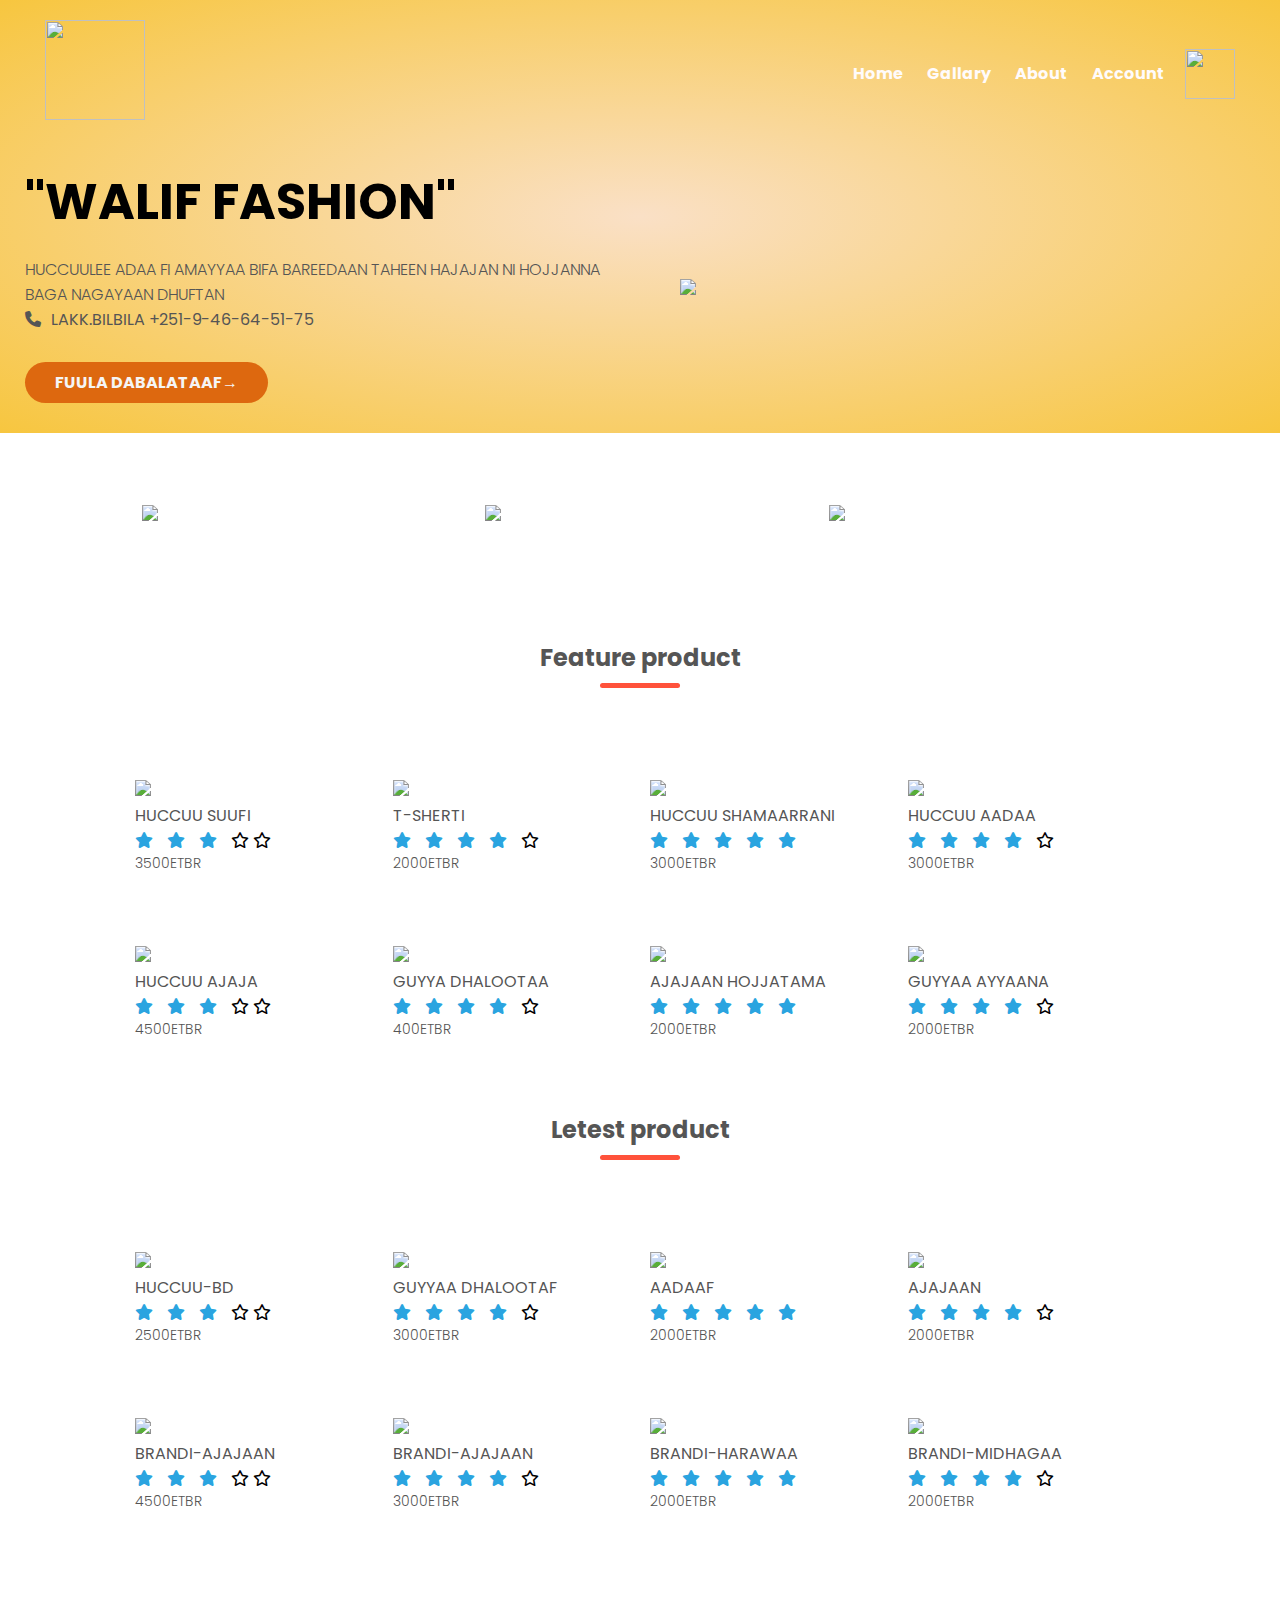
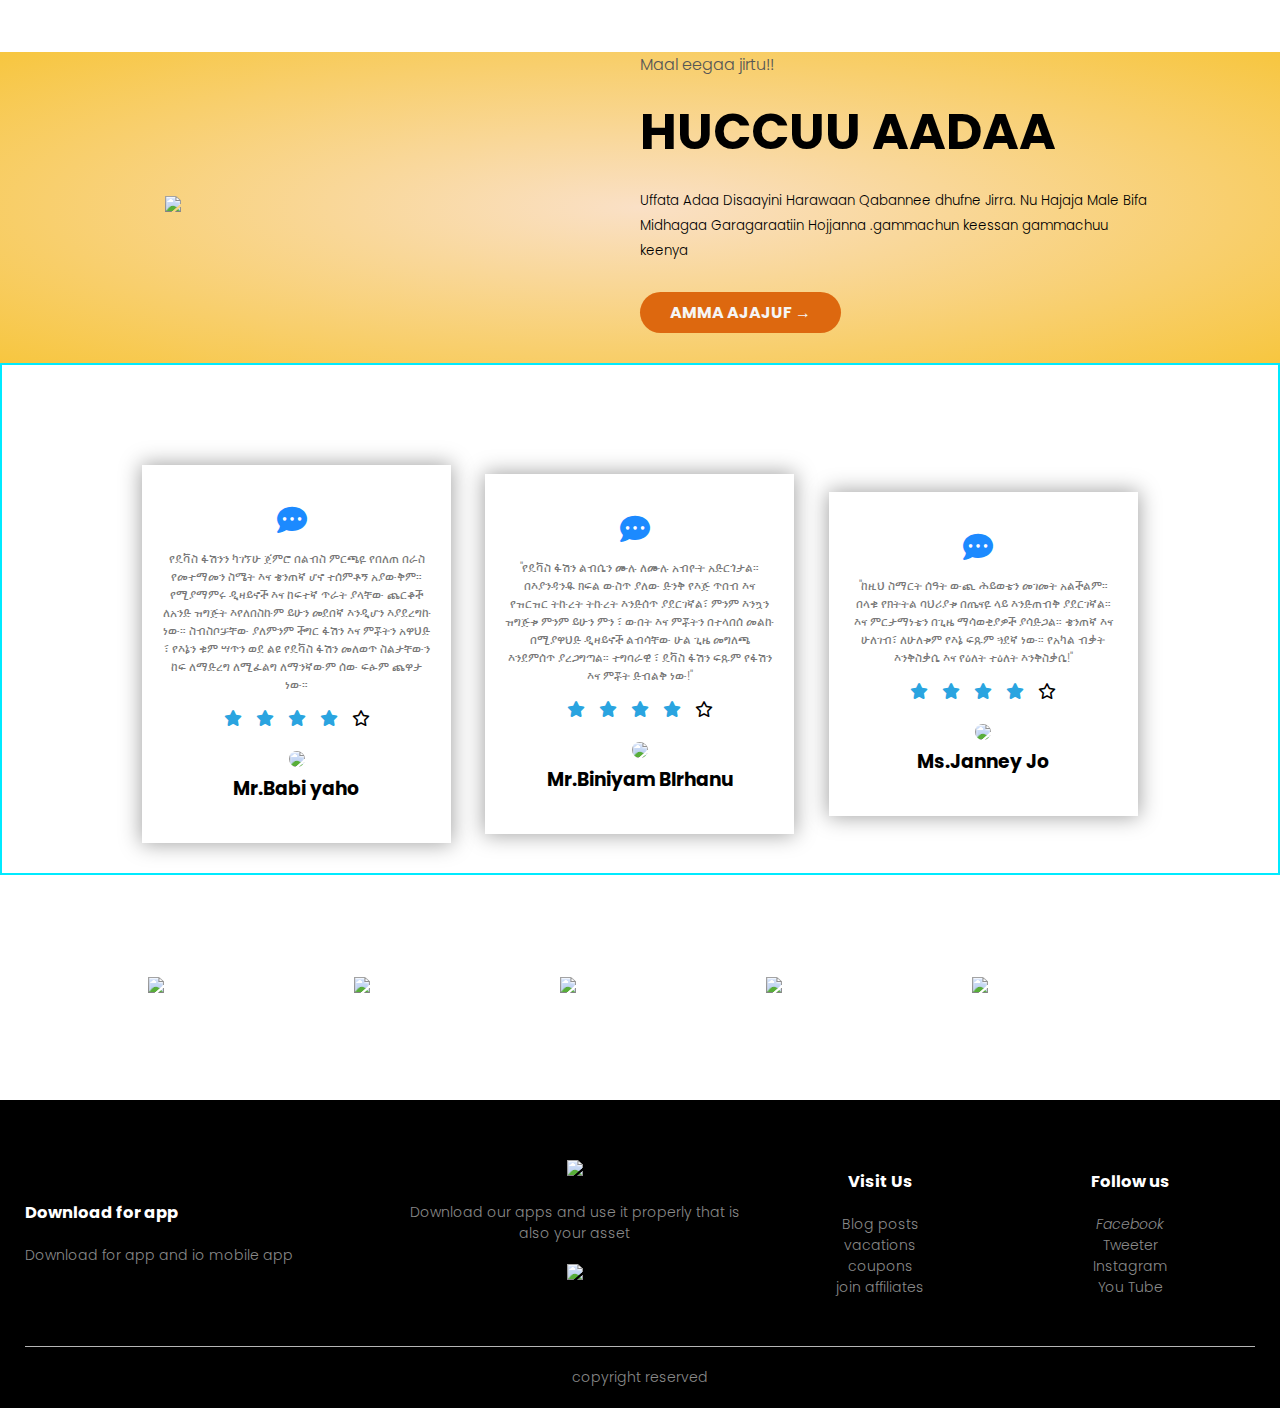
==== index.html @ ab2a9022 "menu-bar added" ====
<!DOCTYPE html>
<html lang="en">
<head>
    <meta charset="UTF-8">
    <meta name="viewport" content="width=device-width, initial-scale=1.0">
    <link rel="stylesheet" href="https://cdnjs.cloudflare.com/ajax/libs/font-awesome/6.5.2/css/all.min.css">
    <link rel="preconnect" href="https://fonts.googleapis.com">
    <link rel="preconnect" href="https://fonts.gstatic.com" crossorigin>
    <link rel="stylesheet" href="https://cdn.jsdelivr.net/npm/@fortawesome/fontawesome-free@6.4.2/css/fontawesome.min.css">
    <link href="https://fonts.googleapis.com/css2?family=Poppins:ital,wght@0,100;0,200;0,300;0,400;0,500;0,600;0,700;0,800;0,900;1,100;1,200;1,300;1,400;1,500;1,600;1,700;1,800;1,900&display=swap" rel="stylesheet">
    <link rel="stylesheet" href="styles.css">
    <title>bini store</title>
</head>
<body>

            <div class="header">
                <div class="container">
                <div class="navbar">
                    <div class="logo">
                        <img src="image/pngegg (21).png" width="100px" height="100px">
                    </div>
                    <nav>
                        <ul id="MenuIthems">
                            <li><a href="">Home</a></li>
                            <li ><a href="gallary.html">Gallary</a></li>
                            <li><a href="">About</a></li>
                            <li><a href="">Account</a></li>
                        </ul>
                    </nav>

                    <img src="image/logobar.png" alt=""width="50px" height="50px">
                    <img src="phot/menu.png"class="menu-icon" onclick="menutoggle()">
                </div>
            
                <div class="row">
                    <div class="col-2">
                        <h1>"WALIF FASHION"</h1>
                        <p>HUCCUULEE ADAA FI AMAYYAA BIFA BAREEDAAN TAHEEN  HAJAJAN NI HOJJANNA <BR>
                            BAGA NAGAYAAN DHUFTAN <br> <STRong><i class="fa fa-phone" aria-hidden="true"></i>LAKK.BILBILA +251-9-46-64-51-75</STRong></p>
                        <a href="" class="btn">FUULA   DABALATAAF&#8594;</a><!--<i class="fa-solid fa-arrow-right-from-bracket"></i>-->
                    </div>
                    <div class="col-2">
                        <img src="phot/noback/dvs.png"style="border">
            
                    </div>
                </div>
            </div>
</div>




<!-----featured caatigory----->

<div class="catigories">
    <div class="small-container">
        <div class="row">
            <div class="col-3">
            <img src="phot/noback/photo_2024-02-07_21-12-10.jpg">
        </div>
        
        <div class="col-3">
            <img src="phot/noback/photo_2023-10-07_23-23-41.jpg">
        </div>
        
        <div class="col-3">
            <img src="phot/noback/photo_2024-02-07_21-12-10 (2).jpg">
        </div></div>
        

     </div>
</div>
    
<!-----featured caatigory----->




<!-----0000000000000000000000000000----->


<!-----featured product----->

    
    <div class="small-container">


        <h2 class="tittle">Feature product </h2>
        <div class="row">

            <div class="col-4">
                <img src="phot/noback/photo_2024-02-07_21-12-11.jpg">
                <h4>HUCCUU SUUFI</h4>
                <div class="rating">
                <i class="fa fa-star"></i>
                <i class="fa fa-star"></i>
                <i class="fa fa-star"></i>
                <i class="fa-regular fa-star"></i>
                <i class="fa-regular fa-star"></i>
                </div>
                <p>3500ETBR</p>
            </div>

            <div class="col-4">
                <img src="phot/noback/photo_2023-12-30_21-34-09.jpg">
                <h4>T-SHERTI</h4>
                <div class="rating">
                <i class="fa fa-star"></i>
                <i class="fa fa-star"></i>
                <i class="fa fa-star"></i>
                <i class="fa fa-star"></i>
                <i class="fa-regular fa-star"></i>
                </div>
                <p>2000ETBR</p>
            </div>

        <div class="col-4">
                <img src="phot/noback/photo_2024-02-09_21-05-40.jpg">
                <h4>HUCCUU SHAMAARRANI </h4>
                <div class="rating">
                <i class="fa fa-star"></i>
                <i class="fa fa-star"></i>
                <i class="fa fa-star"></i>
                <i class="fa fa-star"></i>
                <i class="fa fa-star"></i>
                </div>
                <p>3000ETBR</p>
            </div>

            <div class="col-4">
                <img src="phot/noback/photo_2024-01-02_22-06-20.jpg">
                <h4>HUCCUU AADAA</h4>
                <div class="rating">
                <i class="fa fa-star"></i>
                <i class="fa fa-star"></i>
                <i class="fa fa-star"></i>
                <i class="fa fa-star"></i>
                <i class="fa-regular fa-star"></i>
                </div>
                <p>3000ETBR</p>
            </div>
        </div>


<div class="row">

    <div class="col-4">
        <img src="phot/noback/photo_2024-01-02_22-06-21.jpg">
        <h4>HUCCUU AJAJA</h4>
        <div class="rating">
            <i class="fa fa-star"></i>
            <i class="fa fa-star"></i>
            <i class="fa fa-star"></i>
            <i class="fa-regular fa-star"></i>
            <i class="fa-regular fa-star"></i>
        </div>
        <p>4500ETBR</p>
    </div>

    <div class="col-4">
        <img src="phot/noback/photo_2024-02-09_21-05-39 (2).jpg">
        <h4>GUYYA DHALOOTAA</h4>
        <div class="rating">
            <i class="fa fa-star"></i>
            <i class="fa fa-star"></i>
            <i class="fa fa-star"></i>
            <i class="fa fa-star"></i>
            <i class="fa-regular fa-star"></i>
        </div>
        <p>400ETBR</p>
    </div>

    <div class="col-4">
        <img src="phot/noback/photo_2024-02-04_22-22-52.jpg">
        <h4>AJAJAAN HOJJATAMA</h4>
        <div class="rating">
            <i class="fa fa-star"></i>
            <i class="fa fa-star"></i>
            <i class="fa fa-star"></i>
            <i class="fa fa-star"></i>
            <i class="fa fa-star"></i>
        </div>
        <p>2000ETBR</p>
    </div>

    <div class="col-4">
        <img src="phot/noback/photo_2024-04-10_22-15-49.jpg">
        <h4>GUYYAA AYYAANA</h4>
        <div class="rating">
            <i class="fa fa-star"></i>
            <i class="fa fa-star"></i>
            <i class="fa fa-star"></i>
            <i class="fa fa-star"></i>
            <i class="fa-regular fa-star"></i>
        </div>
        <p>2000ETBR</p>
    </div>

</div>


<!-----featured product----->



<!-----letest product----->

<h2 class="tittle">Letest product </h2>
<div class="row">

    <div class="col-4">
        <img src="phot/noback/photo_2023-12-03_21-23-59.jpg">
        <h4>HUCCUU-BD</h4>
        <div class="rating">
            <i class="fa fa-star"></i>
            <i class="fa fa-star"></i>
            <i class="fa fa-star"></i>
            <i class="fa-regular fa-star"></i>
            <i class="fa-regular fa-star"></i>
        </div>
        <p>2500ETBR</p>
    </div>

    <div class="col-4">
        <img src="phot/noback/photo_2024-02-09_21-05-39.jpg">
        <h4>GUYYAA DHALOOTAF</h4>
        <div class="rating">
            <i class="fa fa-star"></i>
            <i class="fa fa-star"></i>
            <i class="fa fa-star"></i>
            <i class="fa fa-star"></i>
            <i class="fa-regular fa-star"></i>
        </div>
        <p>3000ETBR</p>
    </div>

    <div class="col-4">
        <img src="phot/noback/photo_2023-10-07_23-23-41.jpg">
        <h4>AADAAF</h4>
        <div class="rating">
            <i class="fa fa-star"></i>
            <i class="fa fa-star"></i>
            <i class="fa fa-star"></i>
            <i class="fa fa-star"></i>
            <i class="fa fa-star"></i>
        </div>
        <p>2000ETBR</p>
    </div>

    <div class="col-4">
        <img src="phot/noback/photo_2023-12-03_21-23-57.jpg">
        <h4>AJAJAAN</h4>
        <div class="rating">
            <i class="fa fa-star"></i>
            <i class="fa fa-star"></i>
            <i class="fa fa-star"></i>
            <i class="fa fa-star"></i>
            <i class="fa-regular fa-star"></i>
        </div>
        <p>2000ETBR</p>
    </div>


</div>

<div class="row">

    <div class="col-4">
        <img src="phot/noback/photo_2024-03-15_23-11-15.jpg">
        <h4>BRANDI-AJAJAAN</h4>
        <div class="rating">
            <i class="fa fa-star"></i>
            <i class="fa fa-star"></i>
            <i class="fa fa-star"></i>
            <i class="fa-regular fa-star"></i>
            <i class="fa-regular fa-star"></i>
        </div>
        <p>4500ETBR</p>
    </div>

    <div class="col-4">
        <img src="phot/noback/photo_2024-04-14_20-50-32.jpg">
        <h4>BRANDI-AJAJAAN</h4>
        <div class="rating">
            <i class="fa fa-star"></i>
            <i class="fa fa-star"></i>
            <i class="fa fa-star"></i>
            <i class="fa fa-star"></i>
            <i class="fa-regular fa-star"></i>
        </div>
        <p>3000ETBR</p>
    </div>

    <div class="col-4">
        <img src="phot/noback/photo_2024-03-08_22-01-42.jpg">
        <h4>BRANDI-HARAWAA</h4>
        <div class="rating">
            <i class="fa fa-star"></i>
            <i class="fa fa-star"></i>
            <i class="fa fa-star"></i>
            <i class="fa fa-star"></i>
            <i class="fa fa-star"></i>
        </div>
        <p>2000ETBR</p>
    </div>

    <div class="col-4">
        <img src="phot/noback/photo_2024-03-15_23-11-16 (2).jpg">
        <h4>BRANDI-MIDHAGAA</h4>
        <div class="rating">
            <i class="fa fa-star"></i>
            <i class="fa fa-star"></i>
            <i class="fa fa-star"></i>
            <i class="fa fa-star"></i>
            <i class="fa-regular fa-star"></i>
        </div>
        <p>2000ETBR</p>
    </div>



</div>
<!-----letest product----->





</div>

<!--offer-->

<div class="offer">
    <div class="small-container">
        <div class="row">
            <div class="col-2">
                <img src="phot/noback/photo_2023-10-06_22-27-54.jpg">
                </div>
                <div class="col-2">
                <p> Maal  eegaa jirtu!!</p>
                <h1>HUCCUU  AADAA </h1>
                <small>Uffata Adaa Disaayini Harawaan Qabannee dhufne Jirra. Nu Hajaja Male Bifa Midhagaa Garagaraatiin Hojjanna .gammachun keessan 
                    gammachuu keenya <br></small>
        <a href=""class="btn">AMMA AJAJUF &#8594;</a>
            </div>
            </div>
        </div>
    </div>
</div>


<!--offer-->

<!--testimonial-->
<div class="testimonial">
    <div class="small-container">
        <div class="row">

            <div class="col-3">
                <i class="fa fa-commenting" aria-hidden="true"></i>
                <p>የዴቫስ ፋሽንን ካገኘሁ ጀምሮ በልብስ ምርጫዬ የበለጠ በራስ የመተማመን ስሜት እና ቄንጠኛ ሆኖ ተሰምቶኝ አያውቅም። የሚያማምሩ ዲዛይኖች እና ከፍተኛ ጥራት ያላቸው ጨርቆች ለአንድ ዝግጅት
                እየለበስኩም ይሁን መደበኛ እንዲሆን እያደረግኩ ነው። ስብስቦቻቸው ያለምንም ችግር ፋሽን እና ምቾትን አዋህድ ፣ የእኔን ቁም ሣጥን ወደ ልዩ የዴቫስ ፋሽን መለወጥ ስልታቸውን ከፍ ለማድረግ
                ለሚፈልግ ለማንኛውም ሰው ፍፁም ጨዋታ ነው።
                </p>
                        <div class="rating">
                            <i class="fa fa-star"></i>
                            <i class="fa fa-star"></i>
                            <i class="fa fa-star"></i>
                            <i class="fa fa-star"></i>
                            <i class="fa-regular fa-star"></i>
                        </div>

                <img src="image/photo_2024-01-25_21-37-35.jpg">
                <h3>Mr.Babi yaho</h3>
            </div>

                        <div class="col-3">
                            <i class="fa fa-commenting" aria-hidden="true"></i>
                            <p>"የዴቫስ ፋሽን ልብሴን ሙሉ ለሙሉ አብዮት አድርጎታል። በእያንዳንዱ ክፍል ውስጥ ያለው ድንቅ የእጅ ጥበብ እና የዝርዝር ትኩረት ትኩረት እንድሰጥ ያደርገኛል፣ ምንም እንኳን ዝግጅቱ ምንም
                            ይሁን ምን ፣ ውበት እና ምቾትን በተላበሰ መልኩ በሚያዋህድ ዲዛይኖች ልብሳቸው ሁል ጊዜ መግለጫ እንደምሰጥ ያረጋግጣል። ተግባራዊ ፣ ዴቫስ ፋሽን ፍጹም የፋሽን እና ምቾት ድብልቅ ነው!"
                            </p>
                            <div class="rating">
                                <i class="fa fa-star"></i>
                                <i class="fa fa-star"></i>
                                <i class="fa fa-star"></i>
                                <i class="fa fa-star"></i>
                                <i class="fa-regular fa-star"></i>
                            </div>
                            <img src="image/bini.jpg">
                            <h3>Mr.Biniyam BIrhanu</h3>
                        </div>


                            <div class="col-3">
                                        <i class="fa fa-commenting" aria-hidden="true"></i>
                                        <p>"ከዚህ ስማርት ሰዓት ውጪ ሕይወቴን መገመት አልችልም። በላቁ የክትትል ባህሪያቱ በጤናዬ ላይ እንድጠብቅ ያደርገኛል።
                                        እና ምርታማነቴን በጊዜ ማሳወቂያዎች ያሳድጋል። ቄንጠኛ እና ሁለገብ፣ ለሁለቱም የእኔ ፍጹም ጓደኛ ነው።
                                        የአካል ብቃት እንቅስቃሴ እና የዕለት ተዕለት እንቅስቃሴ!"
                                        </p>
                                    <div class="rating">
                                            <i class="fa fa-star"></i>
                                            <i class="fa fa-star"></i>
                                            <i class="fa fa-star"></i>
                                            <i class="fa fa-star"></i>
                                            <i class="fa-regular fa-star"></i>
                                        </div>
                                        <img src="image/photo_2024-05-07_22-01-46.jpg">
                                        <h3>Ms.Janney Jo</h3>
                                    </div>
                           </div>
        </div>
    </div>
</div>


<!--testimonial-->

<!--brands-->
<div class="brands">
    <div class="small-container">
        <div class="row">

            <div class="col-5">
            <img src="image/promo/pngegg (24).png">
            </div>


            <div class="col-5">
            <img src="image/promo/pngegg (25).png">
            </div>

            <div class="col-5">
                <img src="image/promo/pngegg (26).png">
            </div>
            <div class="col-5">
                <img src="image/promo/pngegg (27).png">
            </div>
            <div class="col-5">
                <img src="image/promo/pngegg (28).png">
            </div>

        </div>
    </div>
</div>

<!--brands-->



<!-------------footer------------------->

<div class="footer">
    <div class="container">
        <div class="row">
            <div class="footer-col-1">
                <h3>Download for app</h3>
                <p>Download for app and io mobile app</p>
            </div>

            <div class="footer-col-2">
               <img src="image/lo1.png">
                <p>Download our  apps  and use it properly that is also your asset</p>
                <div class="app-logo">
                    <img src="phot/pngegg (31).png">   
                </div>
            </div>

            <div class="footer-col-3">
                <h3>Visit Us</h3>
                <ul>
                    <li>Blog posts</li>
                    <li>vacations</li>
                    <li>coupons</li>
                    <li>join affiliates</li>
                </ul>
                
            </div>

            <div class="footer-col-4">
                <h3>Follow us </h3>
                <ul>
                    <i>Facebook</i> 
                    <li>Tweeter</li>
                    <li>Instagram</li>
                    <li>You Tube</li>
                </ul>
            </div>

        </div>
        <hr>
        <p class="copyright">copyright reserved</p>
    </div>
</div>


<!-------------footer------------------->



<!-------------------js for menu--------------->

               <script>
                var MenuIthems=document.getElementById("MenuIthems");
                MenuIthems.style.maxHeight=="0px";
                function menutoggle(){
                    if(MenuIthems.style.maxHeight == "0px"){
                        MenuIthems.style.maxHeight = "200px";
                    }
                    else{
                        MenuIthems.style.maxHeight ="0px";
                    }
                }
               </script>



</body>
</html>
---- styles.css ----
*{
    margin: 0;
    padding: 0;
    box-sizing: border-box;
}
body {
    font-family: "Poppins", sans-serif;
    font-weight: 300;
    font-style: normal;
}
.navbar{
    display: flex;
    align-items: center;
    padding:20px;

}
nav{
    flex: 1;
    text-align: right;
}
nav ul{
    display: inline-block;
    list-style: none;
}
nav ul li{
    display: inline-block;
    margin-right: 20px;

}
a{
    text-decoration:none;
    font-weight: bold;
    /*color: #555;*/
    color: #fffbfb;
}
p{
    color: #555;
}
.container{
    max-width: 1300px;
    margin:auto ;
    padding-left: 25px;
    padding-right: 25px;

}
.row{
    display: flex;
    align-items: center;
    flex-wrap: wrap;
    justify-content: space-around;


}
.col-2{
    flex-basis: 50%;
    min-width: 300px;
    

}
.col-2 img{
    
    padding: 40px;
    max-width: 100%;
    margin-bottom: 20px 0;
    border-radius: 20px;
}
.col-2 h1{
    font-size: 50px;
    line-height: 60px;
    margin: 25px 0;

}

.btn{
    display: inline-block;
    background: #dd680f;
    color: #f5f5f5;
    padding: 8px 30px;
    margin: 30px 0;
    border-radius: 30px;
    transition:background 0.5s ;
}
.btn:hover{
    background:#563434 ;

}
.header{
    /*background: radial-gradient(#fff, #ffd6d6);*/
    background: radial-gradient(#fae0c6,#f7c63f);
}
.header .row{
    margin-top: 70px 0;


}
.catigories{
    margin: 70px 0;
}
.col-3{
    flex-basis: 30%;
    min-width: 250px;
    margin-bottom: 30px;
}
.col-3 img{
    width:100%;
}
.small-container{
    max-width: 1080px;
   
    margin: auto;
    padding-left: 25px;
    padding-right: 25PX;

}
.col-4{
    flex-basis: 25%;
    padding: 10px;
    min-width: 200px;
    margin-bottom: 50px;
   
    transition: transform 0.5s;
}
.col-4 img{
    width: 100%;
}
.tittle{
    text-align: center;
    margin:0 auto 80px;
    position: relative;
    line-height: 60px;
    color: #555;
}

.tittle::after{
    content: '';
    background: #ff523b;
    width: 80px;
    height: 5px;
    border-radius: 5px;
    position: absolute;
    bottom: 0;
    left: 50%;
    transform: translatex(-50%);
}

h4{
    color: #555;
    font-weight: normal;

}
.col-4 p{
    font-size: 14px;
}
.rating .fa{
    color: #2aa4e0;

}
.col-4:hover{
    transform: translateY(-7px);

}



/*-------offer----------*/
.offer{
    background: radial-gradient(#fae0c6, #f7c63f);
    margin-top: 80px;
    margin-bottom: 30px 0;

}
.col-2 .offer-img{
    padding: 50px;

}
.small{
    color: #555;
}
/*-------offer----------*/
.testimonial{
    border: 2px solid rgb(0, 234, 255);
    padding-top: 100px;
}
.testimonial .col-3{
    padding: 40px 20px;
    box-shadow: 0 0 20px 1px rgba(0, 0, 0, 0.37);
    text-align: center;cursor: pointer;
    transition: transform 0.6s;

}
.testimonial .col-3 img{
    width: 100px;
    margin-top: 20px;
    border-radius: 50%;
}
.testimonial .col-3:hover{
    transform: translatey(-10px);

}
.fa-commenting{
    font-size: 30px;
    color: #1c8aff;
}
.testimonial .col-3 p{
    font-size: 12px;
    margin: 12px 0;
    color: #777;
}
.testimonial.col-3 h3{
    font-size:16px;
    font-weight: 600;
    color: #555;
}
.brands{
    margin: 100px 0;
}
.col-5{
    width: 160px;
}
.col-5 img{
    cursor: pointer;
    width: 100%;
    filter: grayscale(0);
}
.col-5 img:hover{
    
    filter: grayscale(100%);
}
/*this is style for footer */
.footer{
    background: #000;
    color: #8a8a8a;
    font-size: 14px;
    padding: 60px 0 20px;
}
.footer p{
    color: #8a8a8a;
}
.footer h3{
    color: #fff;
    margin-bottom: 20px;
}
.footer-col-1, .footer-col-2,.footer-col-3, .footer-col-4{
    min-width: 250px;
    margin-bottom: 20px;

}

.footer-col-1{
    flex-basis: 30%;
}
.footer-col-2{
    flex:1;
    text-align: center;
} 
.footer-col-2 img{
    width: 180px;
    margin-bottom: 20px;
}


.footer-col-3, .footer-col-4{
    flex-basis: 12%;
    text-align: center;
}
ul{
    list-style: none;
}
.app-logo{
    margin-top: 20px;
}
.app-logo img{
    width: 140px;
}
.footer hr{
    border: none;
    background: #b5b5b5;
    height: 1px;
    margin: 20px 0;
}
.copyright{
    text-align: center;

}



/*----------- about menu bar --------------*/
.menu-icon{
    width: 30px;
    margin-left: 20px;
    display: none;

}

/* media query for */ 

@media only screen and (max-width:800px){
    nav ul{
        position: absolute;
        top:100px;
        left: 0;
        
        /* background: #555;f*/
        width: 100%;
        overflow: hidden;
        transition: max-height 0.5s;
    }
    nav ul li{
        display: block;
        margin-right: 50px;
        margin-top: 10px;
        margin-bottom: 10px;
       
    }
    nav ul li a{
        color: #fff;
       /* font-size: 10px;*/
    }
       .menu-icon{
        display: block;
        cursor: pointer;
    }
}
 /* media query for  less than 600 */

@media only screen and (max-width:600px) {
    .row{
        text-align: center;
    }
    .col-2, .col-3,.col-4{
        flex-basis: 100%;

    }

}

.fa{
    margin-right: 10px;

}
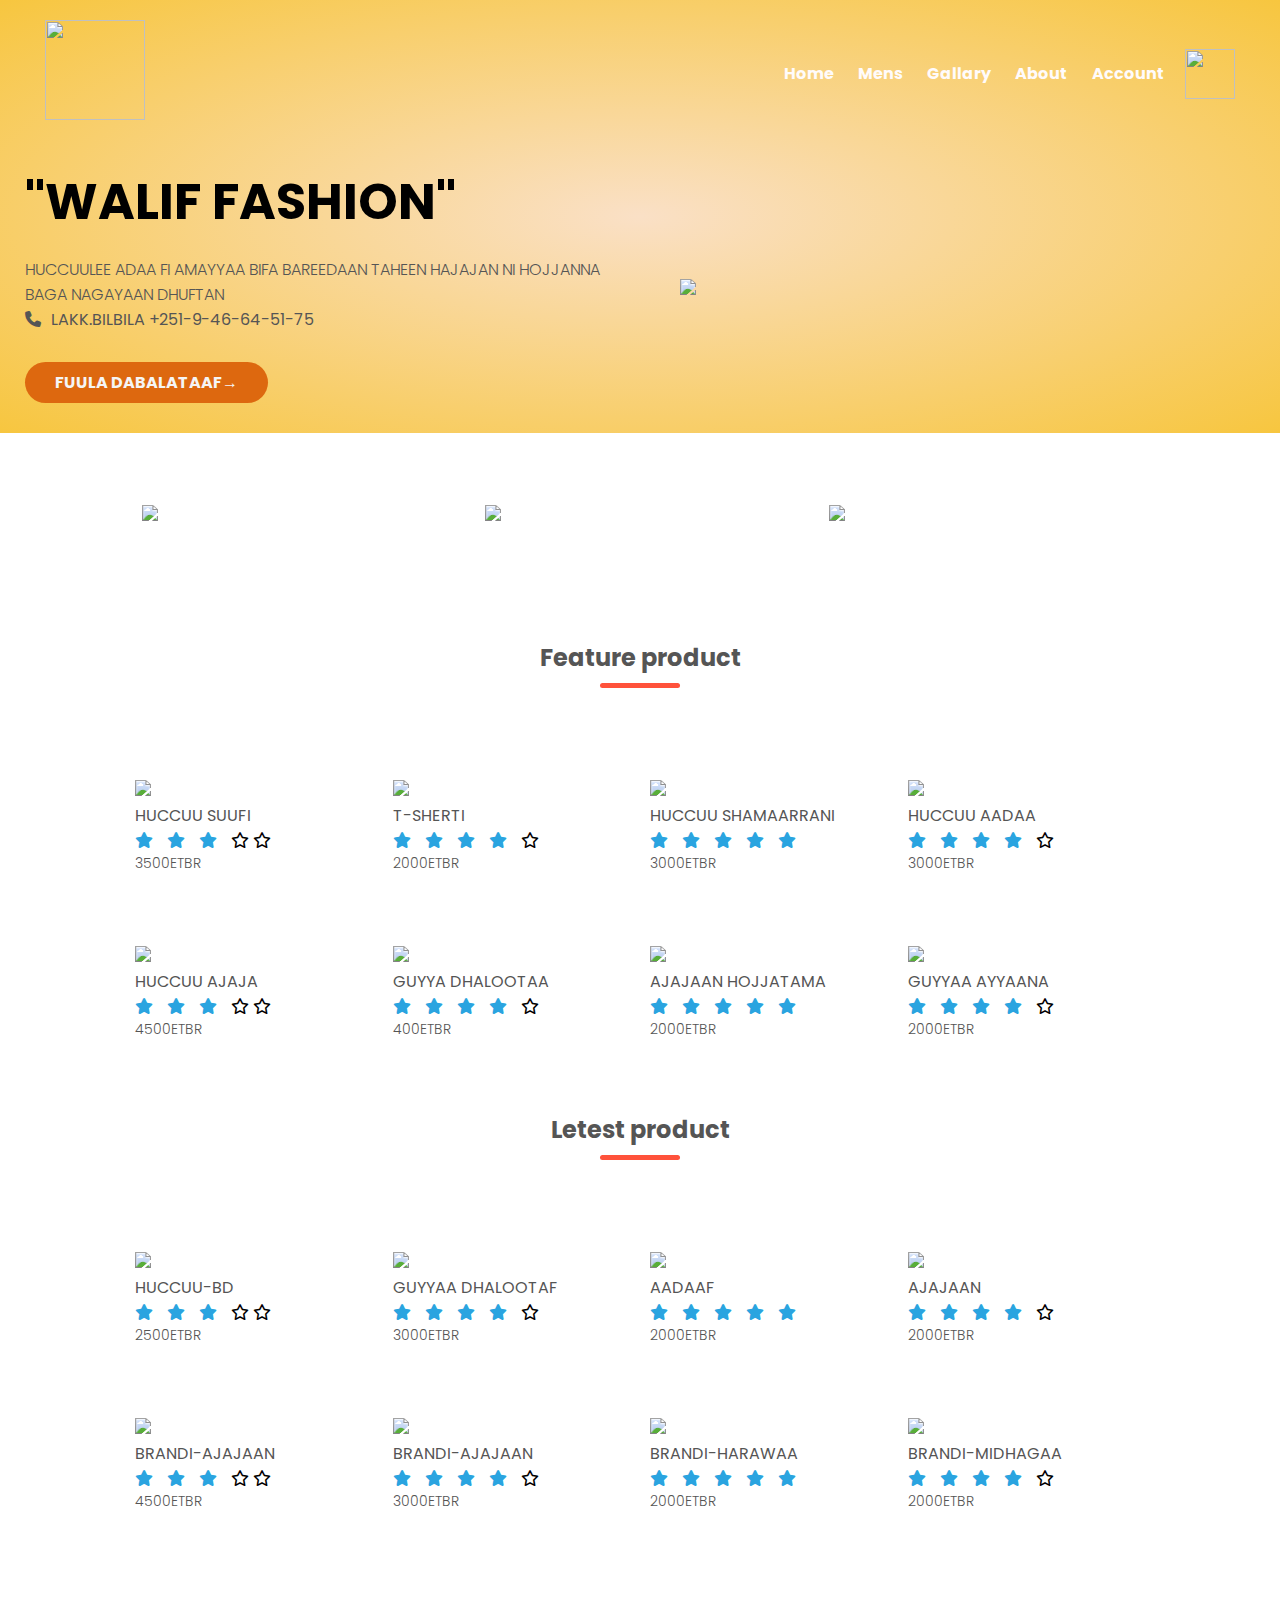
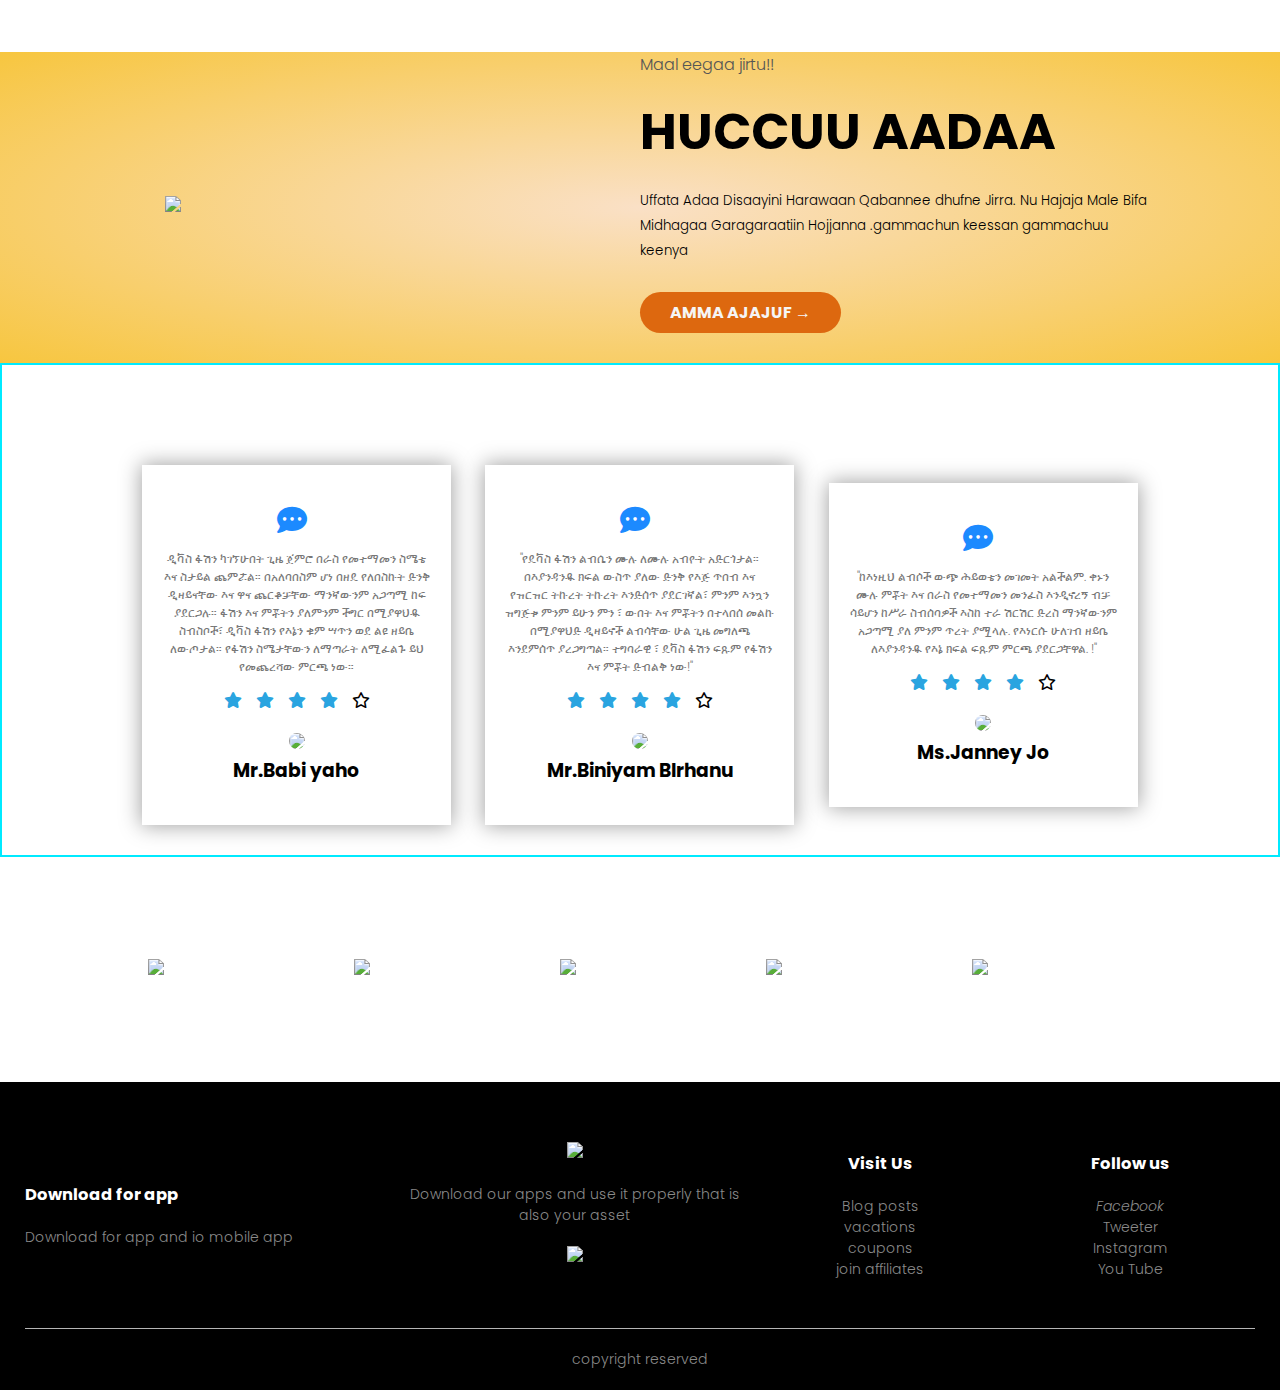
==== commit 02111ea0: "Merge pull request #8 from codewithdann0/feature-3" ====
--- a/index.html
+++ b/index.html
@@ -21,10 +21,12 @@
                     </div>
                     <nav>
                         <ul id="MenuIthems">
-                            <li><a href="">Home</a></li>
+                            <li><a href=""  class="active">Home</a></li>
+                            <li><a href="mens.html">Mens</a></li>
                             <li ><a href="gallary.html">Gallary</a></li>
                             <li><a href="">About</a></li>
                             <li><a href="">Account</a></li>
+                            
                         </ul>
                     </nav>
 
@@ -358,9 +360,8 @@
 
             <div class="col-3">
                 <i class="fa fa-commenting" aria-hidden="true"></i>
-                <p>የዴቫስ ፋሽንን ካገኘሁ ጀምሮ በልብስ ምርጫዬ የበለጠ በራስ የመተማመን ስሜት እና ቄንጠኛ ሆኖ ተሰምቶኝ አያውቅም። የሚያማምሩ ዲዛይኖች እና ከፍተኛ ጥራት ያላቸው ጨርቆች ለአንድ ዝግጅት
-                እየለበስኩም ይሁን መደበኛ እንዲሆን እያደረግኩ ነው። ስብስቦቻቸው ያለምንም ችግር ፋሽን እና ምቾትን አዋህድ ፣ የእኔን ቁም ሣጥን ወደ ልዩ የዴቫስ ፋሽን መለወጥ ስልታቸውን ከፍ ለማድረግ
-                ለሚፈልግ ለማንኛውም ሰው ፍፁም ጨዋታ ነው።
+                <p>ዲቫስ ፋሽን ካገኘሁበት ጊዜ ጀምሮ በራስ የመተማመን ስሜቴ እና ስታይል ጨምሯል። በአለባበስም ሆነ በዘዴ የለበስኩት ድንቅ ዲዛይናቸው እና ዋና ጨርቆቻቸው ማንኛውንም አጋጣሚ ከፍ ያደርጋሉ።
+                ፋሽን እና ምቾትን ያለምንም ችግር በሚያዋህዱ ስብስቦች፣ ዲቫስ ፋሽን የእኔን ቁም ሣጥን ወደ ልዩ ዘይቤ ለውጦታል። የፋሽን ስሜታቸውን ለማጣራት ለሚፈልጉ ይህ የመጨረሻው ምርጫ ነው።
                 </p>
                         <div class="rating">
                             <i class="fa fa-star"></i>
@@ -393,9 +394,8 @@
 
                             <div class="col-3">
                                         <i class="fa fa-commenting" aria-hidden="true"></i>
-                                        <p>"ከዚህ ስማርት ሰዓት ውጪ ሕይወቴን መገመት አልችልም። በላቁ የክትትል ባህሪያቱ በጤናዬ ላይ እንድጠብቅ ያደርገኛል።
-                                        እና ምርታማነቴን በጊዜ ማሳወቂያዎች ያሳድጋል። ቄንጠኛ እና ሁለገብ፣ ለሁለቱም የእኔ ፍጹም ጓደኛ ነው።
-                                        የአካል ብቃት እንቅስቃሴ እና የዕለት ተዕለት እንቅስቃሴ!"
+                                        <p>"ከእነዚህ ልብሶች ውጭ ሕይወቴን መገመት አልችልም. ቀኑን ሙሉ ምቾት እና በራስ የመተማመን መንፈስ እንዲኖረኝ ብቻ ሳይሆን ከሥራ ስብሰባዎች እስከ ተራ ሽርሽር ድረስ ማንኛውንም አጋጣሚ ያለ
+                                        ምንም ጥረት ያሟላሉ. የእነርሱ ሁለገብ ዘይቤ ለእያንዳንዱ የእኔ ክፍል ፍጹም ምርጫ ያደርጋቸዋል. !"
                                         </p>
                                     <div class="rating">
                                             <i class="fa fa-star"></i>
@@ -421,12 +421,12 @@
         <div class="row">
 
             <div class="col-5">
-            <img src="image/promo/pngegg (24).png">
+            <a href="https://www.facebook.com/ebbisa.mitikuu"><img src="image/promo/pngegg (24).png"></a> 
             </div>
 
 
             <div class="col-5">
-            <img src="image/promo/pngegg (25).png">
+            <a href="https://www.instagram.com/da_ve2126?igsh=c3A5MW10N2h4YnZ6"><img src="image/promo/pngegg (25).png"></a>
             </div>
 
             <div class="col-5">
--- a/styles.css
+++ b/styles.css
@@ -298,11 +298,11 @@
 @media only screen and (max-width:800px){
     nav ul{
         position: absolute;
-        top:100px;
+        top:0;
         left: 0;
         
-        /* background: #555;f*/
-        width: 100%;
+        background: #555;
+        width: 30%;
         overflow: hidden;
         transition: max-height 0.5s;
     }
